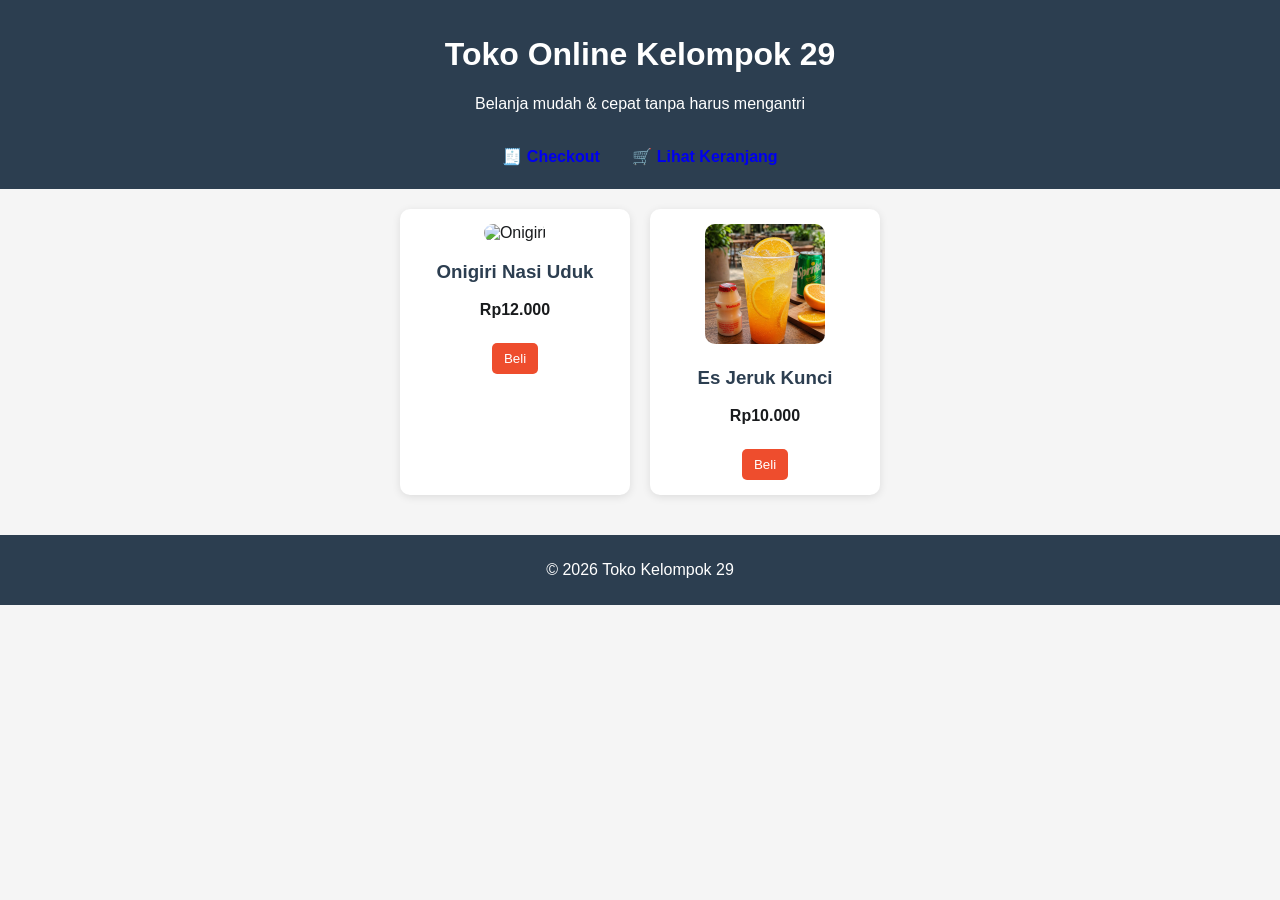
==== index.html @ b149996c "Add files via upload" ====
<!DOCTYPE html>
<html lang="id">
<head>
    <meta charset="UTF-8">
    <title>Toko Online Lunar</title>
    <link rel="stylesheet" href="style.css">
</head>
<body>

<header>
    <h1>Toko Online Kelompok 29</h1>
    <p>Belanja mudah & cepat tanpa harus mengantri</p>
    <a href="checkout.html" class="btn">🧾 Checkout</a>
    <a href="cart.html" class="btn">🛒 Lihat Keranjang</a>
</header>

<div class="container">
    <div class="product">
        <img src="onigiri.jpg" alt="Onigiri">
        <h3>Onigiri Nasi Uduk</h3>
        <p class="price">Rp12.000</p>
        <button onclick="addToCart('Onigiri Nasi Uduk', 12000)">Beli</button>
    </div>

    <div class="product">
        <img src="es jeruk kunci.jpg" alt="Es Jeruk Kunci">
        <h3>Es Jeruk Kunci</h3>
        <p class="price">Rp10.000</p>
        <button onclick="addToCart('Es Jeruk Kunci', 10000)">Beli</button>
    </div>
</div>

<footer>
    <p>&copy; 2026 Toko Kelompok 29</p>
</footer>

<script src="script.js"></script>
</body>
</html>
---- style.css ----
:root {
    --primary: #ee4d2d;
    --primary-dark: #d94428;
    --secondary: #2c3e50;
    --bg: #f5f5f5;
    --white: #ffffff;
    --text: #191b1d;
    --success: #191b1d;
}

body {
    font-family: Arial, sans-serif;
    margin: 0;
    background: var(--bg);
    color: var(--text);
}

header {
    background: var(--secondary);
    color: var(--white);
    text-align: center;
    padding: 15px;
}

footer {
    text-align: center;
    padding: 10px;
    background: var(--secondary);
    color: var(--white);
    margin-top: 20px;
}

.container {
    display: flex;
    justify-content: center;
    gap: 20px;
    padding: 20px;
    flex-wrap: wrap;
}

.product {
    background: var(--white);
    padding: 15px;
    border-radius: 10px;
    text-align: center;
    width: 200px;
    box-shadow: 0 2px 8px rgba(0,0,0,0.1);
    transition: 0.3s;
}

.product:hover {
    transform: translateY(-5px);
}

.product h3 {
    color: var(--secondary);
}

.product img {
    width: 120px;
    height: 120px;
    object-fit: cover;
    border-radius: 10px;
}

.price {
    color: var(--success);
    font-weight: bold;
}

button {
    background: var(--primary);
    color: var(--white);
    border: none;
    padding: 8px 12px;
    margin-top: 8px;
    border-radius: 5px;
    cursor: pointer;
    transition: 0.3s;
}

button:hover {
    background: var(--primary-dark);
}

.btn {
    display: inline-block;
    margin-top: 10px;
    text-decoration: none;
    padding: 8px 14px;
    border-radius: 6px;
    font-weight: bold;
    transition: 0.3s;
}

.cart.html {
    background: var(--primary);
    color: var(--white);
}

.cart.html:hover {
    background: var(--primary-dark);
}

.checkout.html {
    background: transparent;
    border: 2px solid var(--primary);
    color: var(--primary) !important;
    margin-left: 8px;
}

.checkout.html:hover {
    background: var(--primary);
    color: var(--white);
}

.topbar {
    background: var(--white);
    padding: 15px 20px;
    display: flex;
    justify-content: space-between;
    box-shadow: 0 2px 6px rgba(0,0,0,0.08);
    align-items: center;
}

.topbar h2 {
    background: var(--primary);
    color: #fff;
    padding: 8px 15px;
    border-radius: 8px;
}

.checkout-layout {
    display: flex;
    gap: 20px;
    padding: 25px;
    max-width: 1000px;
    margin: auto;
}

.box {
    flex: 1;
    background: var(--white);
    padding: 18px;
    border-radius: 10px;
}

.item {
    display: flex;
    justify-content: space-between;
    border-bottom: 1px solid #eee;
    padding: 10px 0;
}

#total {
    color: var(--primary);
    font-weight: bold;
}

.checkout-layout input,
.checkout-layout textarea {
    width: 100%;
    margin-top: 10px;
    padding: 10px;
    border-radius: 6px;
    border: 1px solid #ddd;
}

@media (max-width: 768px) {
    .checkout-layout {
        flex-direction: column;
    }
}
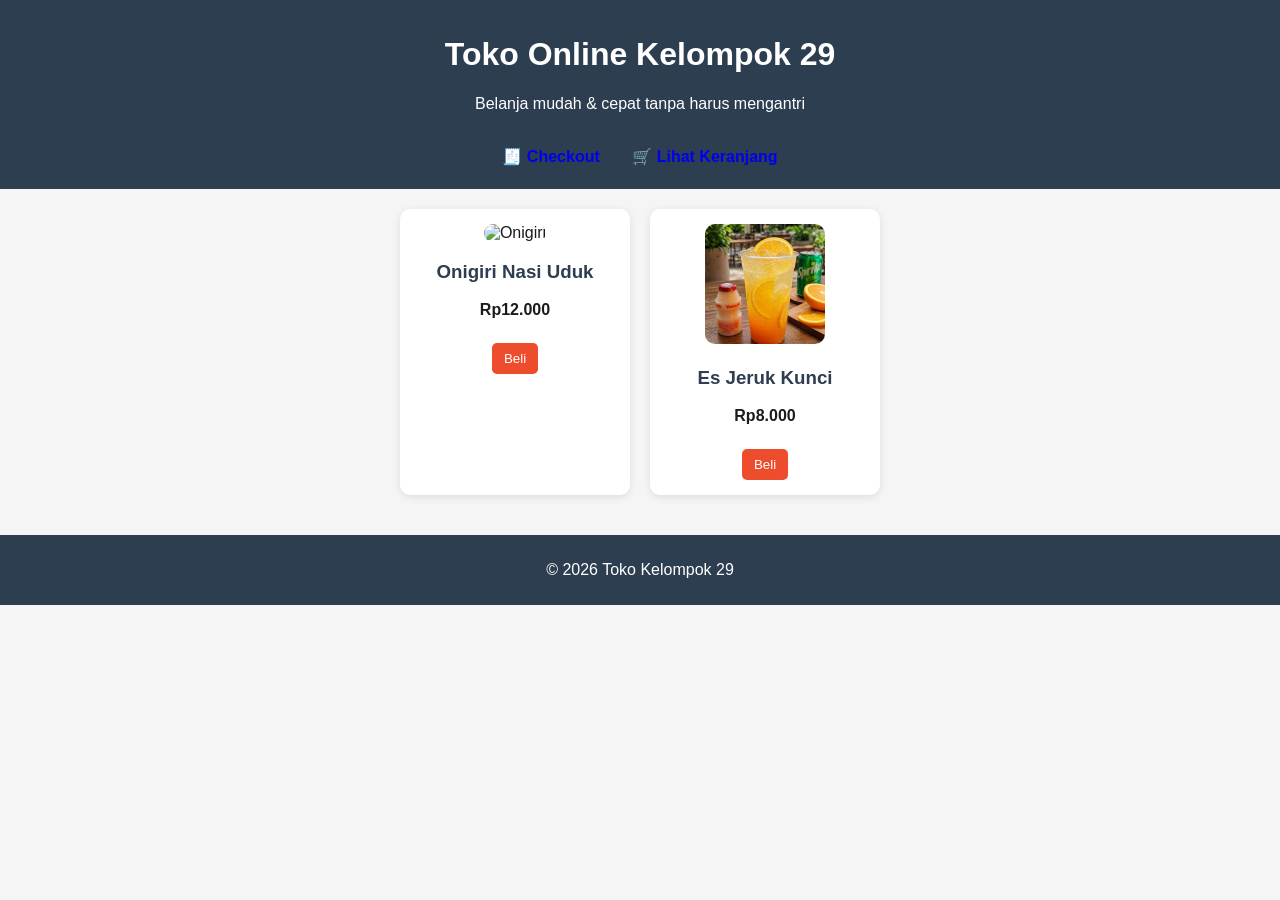
==== commit 4d4be4bd: "Add files via upload" ====
--- a/index.html
+++ b/index.html
@@ -25,8 +25,8 @@
     <div class="product">
         <img src="es jeruk kunci.jpg" alt="Es Jeruk Kunci">
         <h3>Es Jeruk Kunci</h3>
-        <p class="price">Rp10.000</p>
-        <button onclick="addToCart('Es Jeruk Kunci', 10000)">Beli</button>
+        <p class="price">Rp8.000</p>
+        <button onclick="addToCart('Es Jeruk Kunci', 8000)">Beli</button>
     </div>
 </div>
 
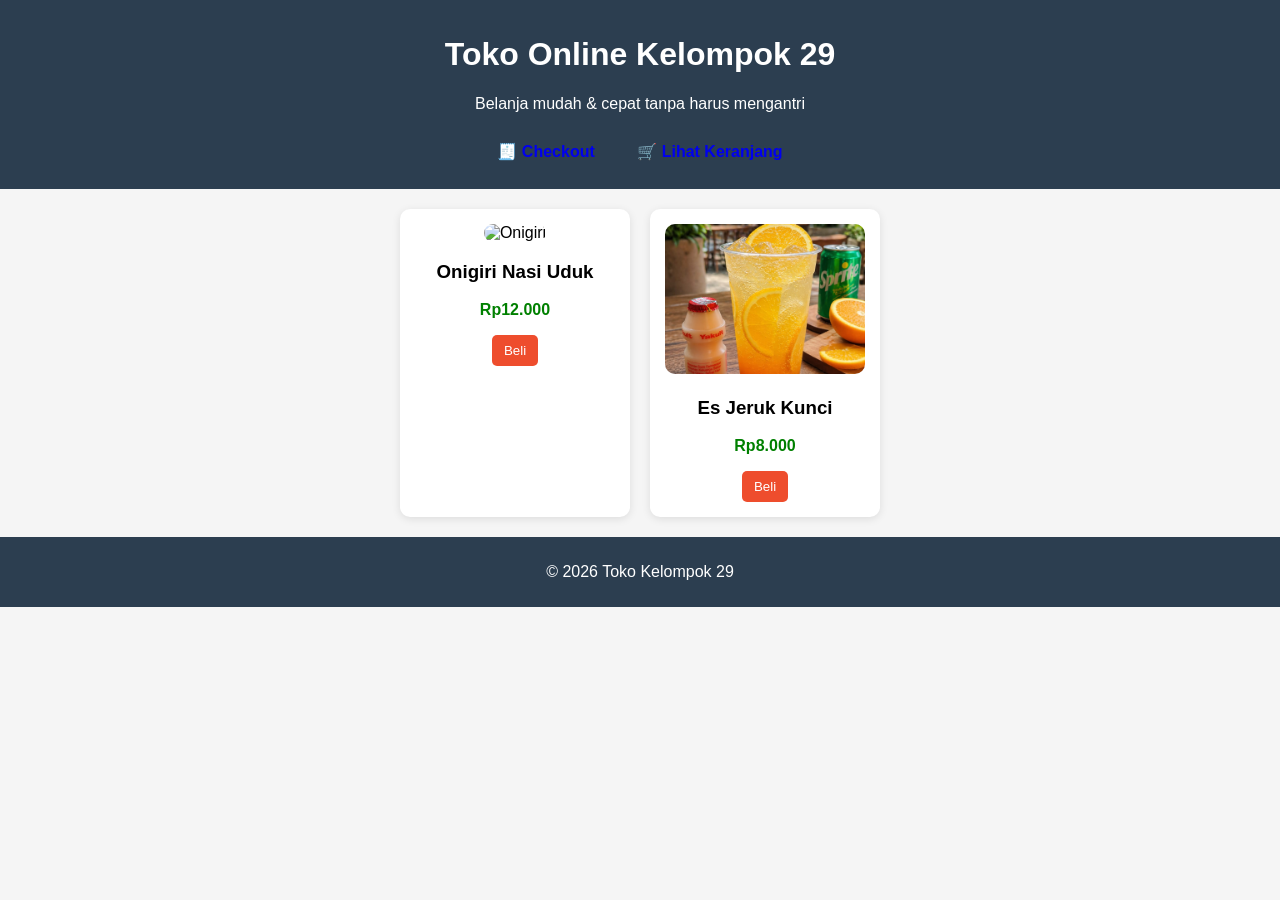
==== commit bd61fb19: "Add files via upload" ====
--- a/index.html
+++ b/index.html
@@ -2,7 +2,8 @@
 <html lang="id">
 <head>
     <meta charset="UTF-8">
-    <title>Toko Online Lunar</title>
+    <meta name="viewport" content="width=device-width, initial-scale=1.0">
+    <title>Toko Online Kelompok 29</title>
     <link rel="stylesheet" href="style.css">
 </head>
 <body>
--- a/style.css
+++ b/style.css
@@ -5,14 +5,12 @@
     --bg: #f5f5f5;
     --white: #ffffff;
     --text: #191b1d;
-    --success: #191b1d;
 }
 
 body {
     font-family: Arial, sans-serif;
     margin: 0;
     background: var(--bg);
-    color: var(--text);
 }
 
 header {
@@ -22,12 +20,27 @@
     padding: 15px;
 }
 
-footer {
-    text-align: center;
-    padding: 10px;
-    background: var(--secondary);
-    color: var(--white);
-    margin-top: 20px;
+.nav-btn {
+    margin-top: 10px;
+}
+
+.btn {
+    display: inline-block;
+    margin: 5px;
+    padding: 8px 14px;
+    border-radius: 6px;
+    text-decoration: none;
+    font-weight: bold;
+}
+
+.cart {
+    background: var(--primary);
+    color: white;
+}
+
+.checkout {
+    border: 2px solid var(--primary);
+    color: var(--primary);
 }
 
 .container {
@@ -39,135 +52,65 @@
 }
 
 .product {
-    background: var(--white);
+    background: white;
     padding: 15px;
     border-radius: 10px;
     text-align: center;
     width: 200px;
     box-shadow: 0 2px 8px rgba(0,0,0,0.1);
-    transition: 0.3s;
-}
-
-.product:hover {
-    transform: translateY(-5px);
-}
-
-.product h3 {
-    color: var(--secondary);
 }
 
 .product img {
-    width: 120px;
-    height: 120px;
+    width: 100%;
+    height: 150px;
     object-fit: cover;
     border-radius: 10px;
 }
 
 .price {
-    color: var(--success);
+    color: green;
     font-weight: bold;
 }
 
 button {
     background: var(--primary);
-    color: var(--white);
+    color: white;
     border: none;
     padding: 8px 12px;
-    margin-top: 8px;
     border-radius: 5px;
     cursor: pointer;
-    transition: 0.3s;
 }
 
-button:hover {
-    background: var(--primary-dark);
+footer {
+    text-align: center;
+    padding: 10px;
+    background: var(--secondary);
+    color: white;
 }
 
-.btn {
-    display: inline-block;
-    margin-top: 10px;
-    text-decoration: none;
-    padding: 8px 14px;
-    border-radius: 6px;
-    font-weight: bold;
-    transition: 0.3s;
-}
+@media (max-width: 600px) {
 
-.cart.html {
-    background: var(--primary);
-    color: var(--white);
-}
+    .container {
+        flex-direction: column;
+        align-items: center;
+    }
 
-.cart.html:hover {
-    background: var(--primary-dark);
-}
+    .product {
+        width: 90%;
+    }
 
-.checkout.html {
-    background: transparent;
-    border: 2px solid var(--primary);
-    color: var(--primary) !important;
-    margin-left: 8px;
-}
+    header h1 {
+        font-size: 18px;
+    }
 
-.checkout.html:hover {
-    background: var(--primary);
-    color: var(--white);
-}
+    header p {
+        font-size: 12px;
+    }
 
-.topbar {
-    background: var(--white);
-    padding: 15px 20px;
-    display: flex;
-    justify-content: space-between;
-    box-shadow: 0 2px 6px rgba(0,0,0,0.08);
-    align-items: center;
-}
-
-.topbar h2 {
-    background: var(--primary);
-    color: #fff;
-    padding: 8px 15px;
-    border-radius: 8px;
-}
-
-.checkout-layout {
-    display: flex;
-    gap: 20px;
-    padding: 25px;
-    max-width: 1000px;
-    margin: auto;
-}
-
-.box {
-    flex: 1;
-    background: var(--white);
-    padding: 18px;
-    border-radius: 10px;
-}
-
-.item {
-    display: flex;
-    justify-content: space-between;
-    border-bottom: 1px solid #eee;
-    padding: 10px 0;
-}
-
-#total {
-    color: var(--primary);
-    font-weight: bold;
-}
-
-.checkout-layout input,
-.checkout-layout textarea {
-    width: 100%;
-    margin-top: 10px;
-    padding: 10px;
-    border-radius: 6px;
-    border: 1px solid #ddd;
-}
-
-@media (max-width: 768px) {
-    .checkout-layout {
-        flex-direction: column;
+    .btn {
+        display: block;
+        width: 80%;
+        margin: 10px auto;
+        text-align: center;
     }
 }
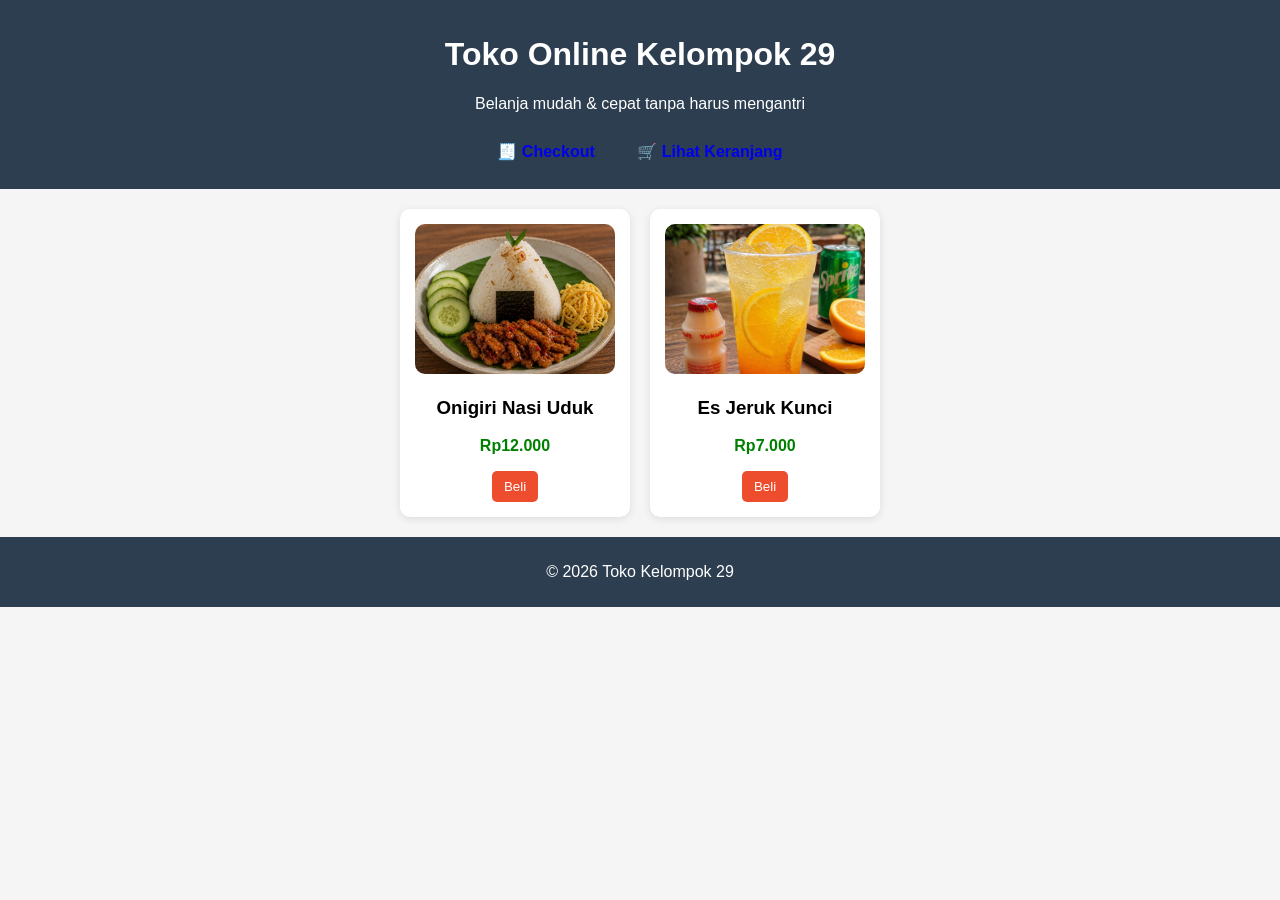
==== commit 8dc27628: "Add files via upload" ====
--- a/index.html
+++ b/index.html
@@ -26,8 +26,8 @@
     <div class="product">
         <img src="es jeruk kunci.jpg" alt="Es Jeruk Kunci">
         <h3>Es Jeruk Kunci</h3>
-        <p class="price">Rp8.000</p>
-        <button onclick="addToCart('Es Jeruk Kunci', 8000)">Beli</button>
+        <p class="price">Rp7.000</p>
+        <button onclick="addToCart('Es Jeruk Kunci', 7000)">Beli</button>
     </div>
 </div>
 
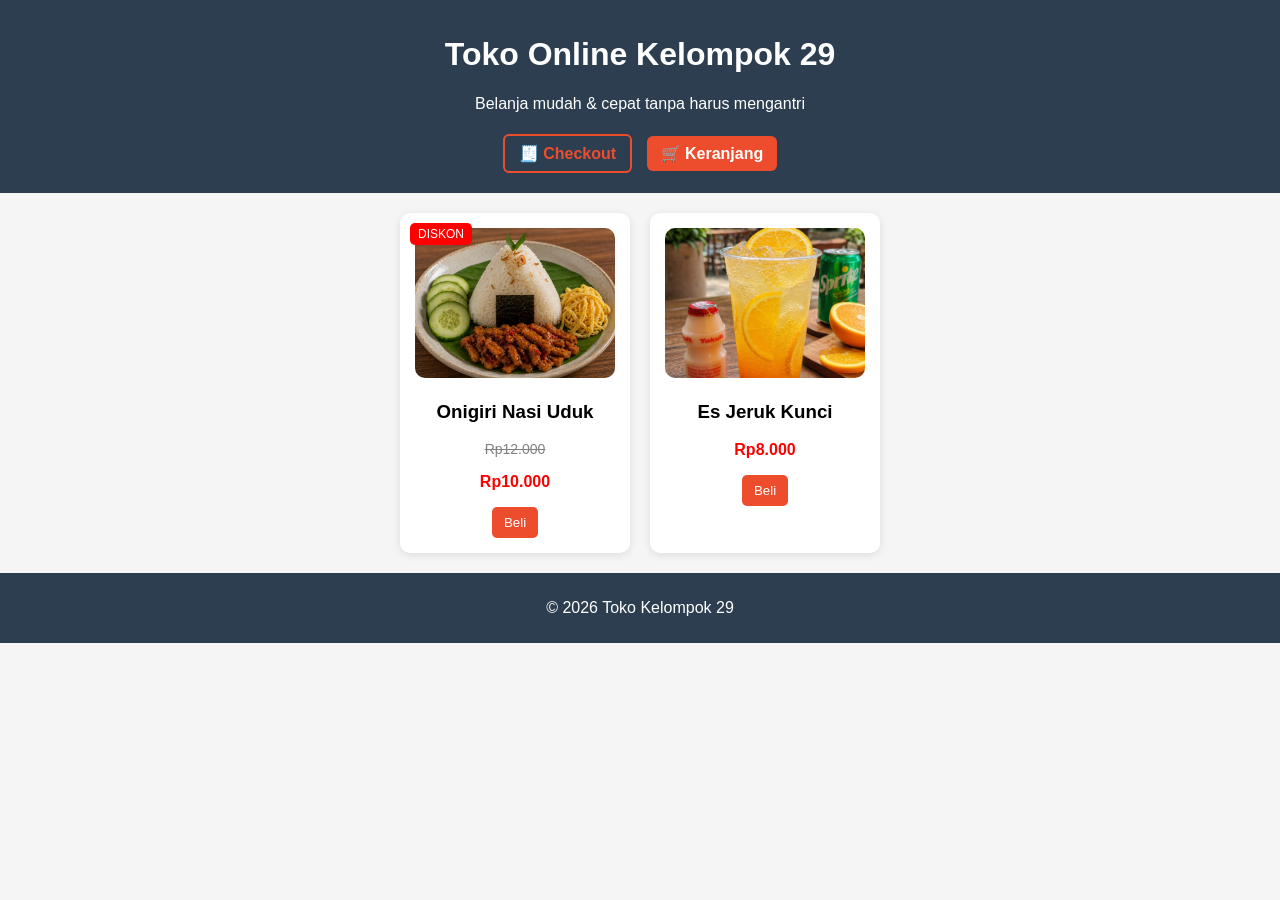
==== commit 6ca2414c: "Add files via upload" ====
--- a/index.html
+++ b/index.html
@@ -11,24 +11,33 @@
 <header>
     <h1>Toko Online Kelompok 29</h1>
     <p>Belanja mudah & cepat tanpa harus mengantri</p>
-    <a href="checkout.html" class="btn">🧾 Checkout</a>
-    <a href="cart.html" class="btn">🛒 Lihat Keranjang</a>
+
+    <div class="nav-btn">
+        <a href="checkout.html" class="btn checkout">🧾 Checkout</a>
+        <a href="cart.html" class="btn cart">🛒 Keranjang</a>
+    </div>
 </header>
 
 <div class="container">
     <div class="product">
+        <span class="badge">DISKON</span>
         <img src="onigiri.jpg" alt="Onigiri">
         <h3>Onigiri Nasi Uduk</h3>
-        <p class="price">Rp12.000</p>
-        <button onclick="addToCart('Onigiri Nasi Uduk', 12000)">Beli</button>
+
+        <p class="old-price">Rp12.000</p>
+        <p class="price">Rp10.000</p>
+
+        <button onclick="addToCart('Onigiri Nasi Uduk', 10000)">Beli</button>
     </div>
 
     <div class="product">
-        <img src="es jeruk kunci.jpg" alt="Es Jeruk Kunci">
+        <img src="es jeruk kunci.jpg" alt="Es Jeruk">
         <h3>Es Jeruk Kunci</h3>
-        <p class="price">Rp7.000</p>
-        <button onclick="addToCart('Es Jeruk Kunci', 7000)">Beli</button>
+        <p class="price">Rp8.000</p>
+
+        <button onclick="addToCart('Es Jeruk Kunci', 8000)">Beli</button>
     </div>
+
 </div>
 
 <footer>
--- a/style.css
+++ b/style.css
@@ -4,7 +4,6 @@
     --secondary: #2c3e50;
     --bg: #f5f5f5;
     --white: #ffffff;
-    --text: #191b1d;
 }
 
 body {
@@ -15,7 +14,7 @@
 
 header {
     background: var(--secondary);
-    color: var(--white);
+    color: white;
     text-align: center;
     padding: 15px;
 }
@@ -52,6 +51,7 @@
 }
 
 .product {
+    position: relative;
     background: white;
     padding: 15px;
     border-radius: 10px;
@@ -67,9 +67,27 @@
     border-radius: 10px;
 }
 
+.old-price {
+    text-decoration: line-through;
+    color: gray;
+    font-size: 14px;
+}
+
 .price {
-    color: green;
+    color: red;
     font-weight: bold;
+    font-size: 16px;
+}
+
+.badge {
+    position: absolute;
+    top: 10px;
+    left: 10px;
+    background: red;
+    color: white;
+    font-size: 12px;
+    padding: 4px 8px;
+    border-radius: 5px;
 }
 
 button {
@@ -89,7 +107,6 @@
 }
 
 @media (max-width: 600px) {
-
     .container {
         flex-direction: column;
         align-items: center;
@@ -99,18 +116,9 @@
         width: 90%;
     }
 
-    header h1 {
-        font-size: 18px;
-    }
-
-    header p {
-        font-size: 12px;
-    }
-
     .btn {
         display: block;
         width: 80%;
         margin: 10px auto;
-        text-align: center;
     }
 }
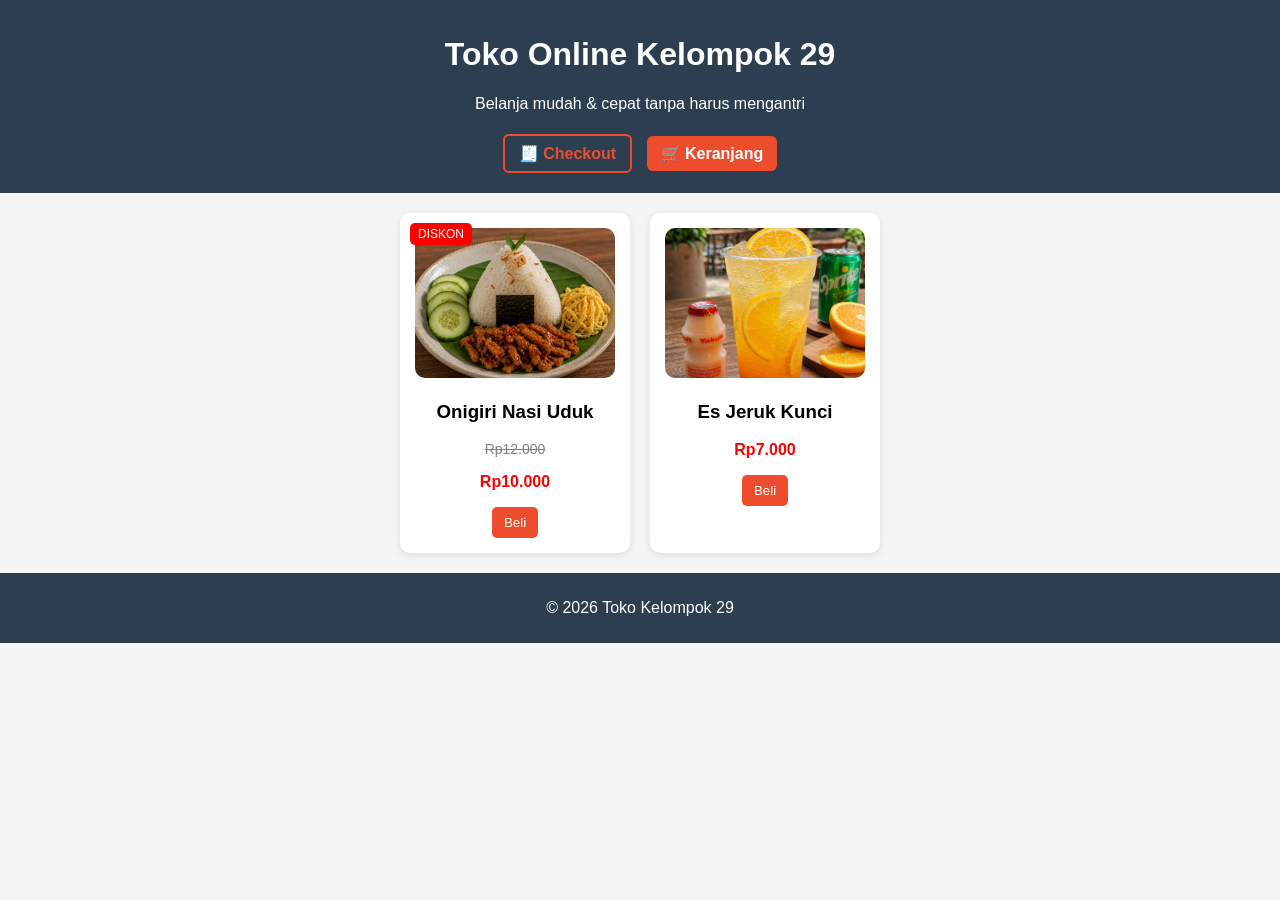
==== commit 1c954415: "Add files via upload" ====
--- a/index.html
+++ b/index.html
@@ -33,9 +33,9 @@
     <div class="product">
         <img src="es jeruk kunci.jpg" alt="Es Jeruk">
         <h3>Es Jeruk Kunci</h3>
-        <p class="price">Rp8.000</p>
+        <p class="price">Rp7.000</p>
 
-        <button onclick="addToCart('Es Jeruk Kunci', 8000)">Beli</button>
+        <button onclick="addToCart('Es Jeruk Kunci', 7000)">Beli</button>
     </div>
 
 </div>
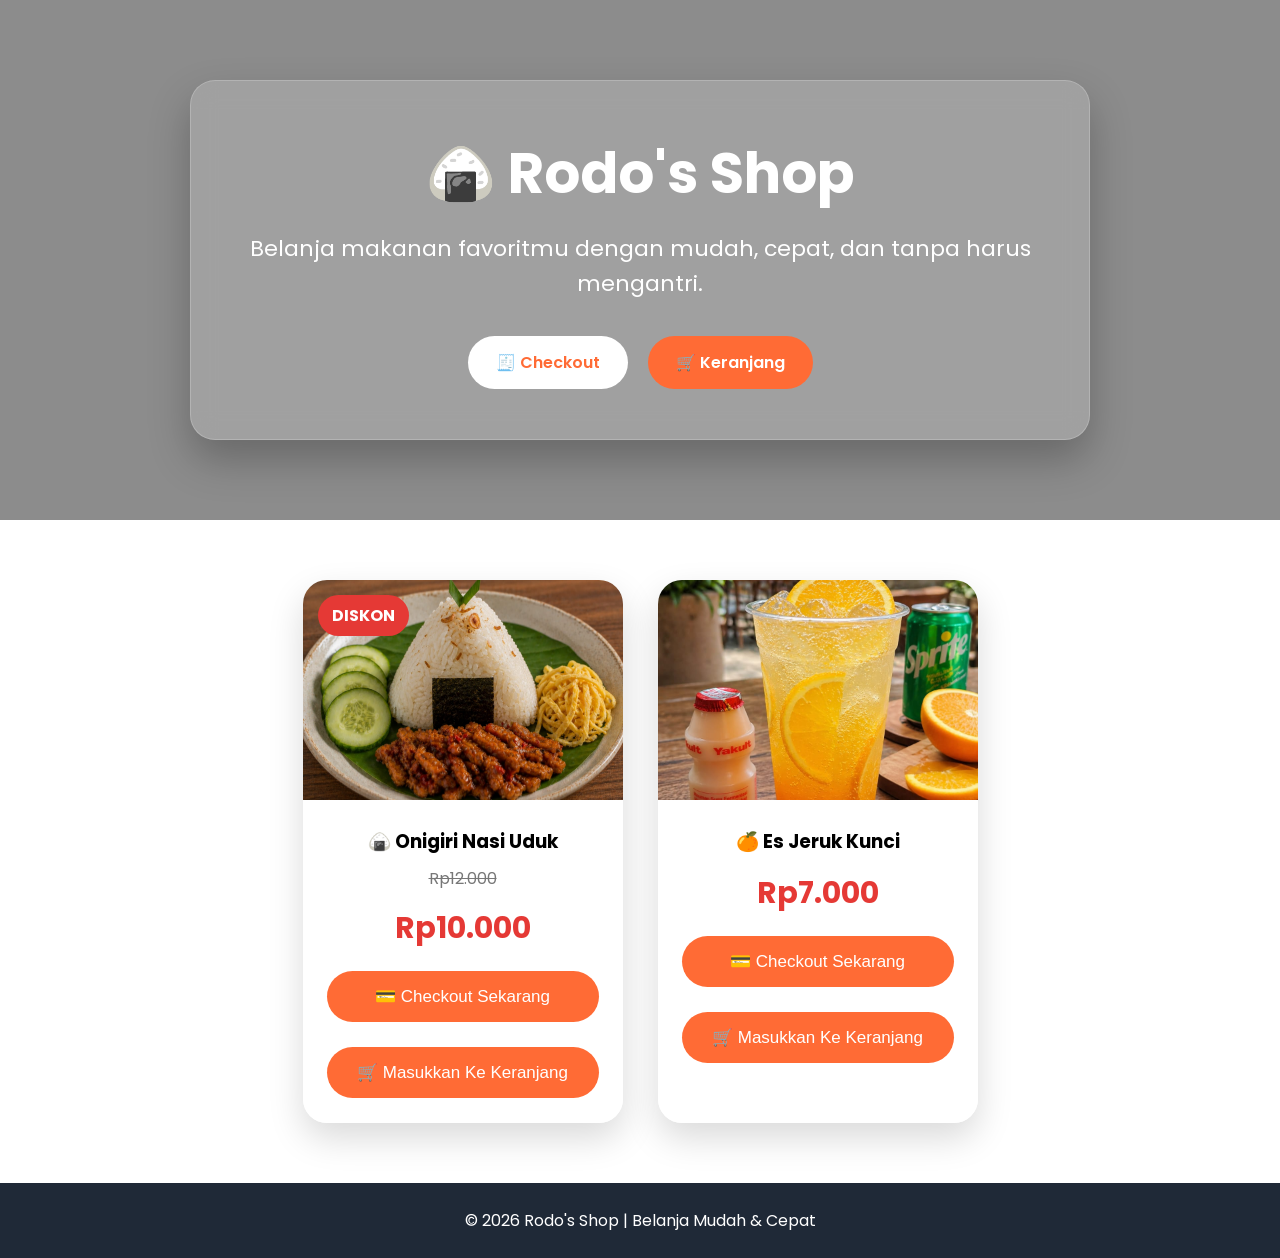
==== commit 6afc0ac7: "Add files via upload" ====
--- a/index.html
+++ b/index.html
@@ -1,49 +1,108 @@
 <!DOCTYPE html>
 <html lang="id">
+
 <head>
     <meta charset="UTF-8">
     <meta name="viewport" content="width=device-width, initial-scale=1.0">
-    <title>Toko Online Kelompok 29</title>
+    <title>Rodo's Shop</title>
+
+    <link href="https://fonts.googleapis.com/css2?family=Poppins:wght@300;400;500;600;700&display=swap" rel="stylesheet">
+
     <link rel="stylesheet" href="style.css">
 </head>
+
 <body>
 
-<header>
-    <h1>Toko Online Kelompok 29</h1>
-    <p>Belanja mudah & cepat tanpa harus mengantri</p>
+    <header>
 
-    <div class="nav-btn">
-        <a href="checkout.html" class="btn checkout">🧾 Checkout</a>
-        <a href="cart.html" class="btn cart">🛒 Keranjang</a>
-    </div>
-</header>
+        <div class="hero-box">
 
-<div class="container">
-    <div class="product">
-        <span class="badge">DISKON</span>
-        <img src="onigiri.jpg" alt="Onigiri">
-        <h3>Onigiri Nasi Uduk</h3>
+            <h1>🍙 Rodo's Shop</h1>
 
-        <p class="old-price">Rp12.000</p>
-        <p class="price">Rp10.000</p>
+            <p>
+                Belanja makanan favoritmu dengan mudah,
+                cepat, dan tanpa harus mengantri.
+            </p>
 
-        <button onclick="addToCart('Onigiri Nasi Uduk', 10000)">Beli</button>
+            <div class="nav-btn">
+
+                <a href="checkout.html" class="btn checkout">
+                    🧾 Checkout
+                </a>
+
+                <a href="cart.html" class="btn cart" id="cartButton">
+                    🛒 Keranjang
+                </a>
+
+            </div>
+
+        </div>
+
+    </header>
+
+    <section class="container">
+        <div class="product">
+            <span class="badge">
+                DISKON
+            </span>
+            <img src="onigiri.jpg" alt="Onigiri">
+            <h3>🍙 Onigiri Nasi Uduk</h3>
+            <p class="old-price">
+                Rp12.000
+            </p>
+
+            <p class="price">
+                Rp10.000
+            </p>
+
+            <button onclick="buyNow('Onigiri Nasi Uduk',10000,'onigiri.jpg')" class="btn-now">
+             💳 Checkout Sekarang
+            </button>
+            
+            <button onclick="addToCart('Onigiri Nasi Uduk',10000,'onigiri.jpg',this)">
+                🛒 Masukkan Ke Keranjang
+            </button>
+
+        </div>
+
+        <div class="product">
+
+            <img src="es jeruk kunci.jpg" alt="Es Jeruk">
+
+            <h3>🍊 Es Jeruk Kunci</h3>
+
+            <p class="price">
+                Rp7.000
+            </p>
+
+            <button onclick="buyNow('Es Jeruk Kunci',7000,'es jeruk kunci.jpg')">
+                💳 Checkout Sekarang
+            </button>
+            
+                <button onclick="addToCart('Es Jeruk Kunci',7000,'es jeruk kunci.jpg',this)">
+                    🛒 Masukkan Ke Keranjang
+                </button>
+
+        </div>
+
+    </section>
+
+    <footer>
+
+        <p>
+            © 2026 Rodo's Shop | Belanja Mudah & Cepat
+        </p>
+
+    </footer>
+
+    <div id="toast" class="toast">
+
+        ✅ Produk berhasil ditambahkan!
+
     </div>
 
-    <div class="product">
-        <img src="es jeruk kunci.jpg" alt="Es Jeruk">
-        <h3>Es Jeruk Kunci</h3>
-        <p class="price">Rp7.000</p>
+    <script src="script.js"></script>
 
-        <button onclick="addToCart('Es Jeruk Kunci', 7000)">Beli</button>
-    </div>
+</body>
 
-</div>
-
-<footer>
-    <p>&copy; 2026 Toko Kelompok 29</p>
-</footer>
-
-<script src="script.js"></script>
-</body>
 </html>
--- a/style.css
+++ b/style.css
@@ -1,124 +1,143 @@
-:root {
-    --primary: #ee4d2d;
-    --primary-dark: #d94428;
-    --secondary: #2c3e50;
-    --bg: #f5f5f5;
-    --white: #ffffff;
+:root{
+    --primary:#ff6b35;
+    --primary-dark:#e5532d;
+    --secondary:#1f2937;
+    --white:#fff;
+    --glass:rgba(255,255,255,.18);
 }
 
-body {
-    font-family: Arial, sans-serif;
-    margin: 0;
-    background: var(--bg);
+*{margin:0;padding:0;box-sizing:border-box}
+body{
+font-family:'Poppins',Arial,sans-serif;
+background:url("images/background.jpg") center/cover fixed no-repeat;
+min-height:100vh;
 }
 
-header {
-    background: var(--secondary);
-    color: white;
-    text-align: center;
-    padding: 15px;
+header{
+background:
+linear-gradient(rgba(0,0,0,.45),rgba(0,0,0,.45)),
+url("images/hero.jpg") center/cover no-repeat;
+padding:80px 20px;
+display:flex;justify-content:center;align-items:center;
 }
 
-.nav-btn {
-    margin-top: 10px;
+.hero-box{
+width:900px;max-width:95%;
+background:var(--glass);
+backdrop-filter:blur(12px);
+border:1px solid rgba(255,255,255,.2);
+border-radius:25px;
+padding:50px;
+text-align:center;
+box-shadow:0 20px 40px rgba(0,0,0,.25);
+animation:fadeUp .8s ease;
 }
 
-.btn {
-    display: inline-block;
-    margin: 5px;
-    padding: 8px 14px;
-    border-radius: 6px;
-    text-decoration: none;
-    font-weight: bold;
+.btn-now{
+    width:85%;
+    margin:10px auto 25px;
+    display:block;
+    padding:15px;
+    border:none;
+    border-radius:50px;
+    background:#1f2937;
+    color:white;
+    font-size:16px;
+    cursor:pointer;
+    transition:.3s;
 }
 
-.cart {
-    background: var(--primary);
-    color: white;
+.btn-now:hover{
+    background:#111827;
+    transform:scale(1.05);
 }
 
-.checkout {
-    border: 2px solid var(--primary);
-    color: var(--primary);
+.hero-box h1{color:#fff;font-size:56px;margin-bottom:15px}
+
+.hero-box p{color:#fff;font-size:22px;line-height:1.6;margin-bottom:35px}
+
+.nav-btn{display:flex;justify-content:center;gap:20px;flex-wrap:wrap}
+
+.btn{text-decoration:none;padding:14px 28px;border-radius:50px;font-weight:600;transition:.3s}
+
+.checkout{background:#fff;color:var(--primary)}
+
+.checkout:hover{background:var(--primary);color:#fff;transform:translateY(-4px)}
+
+.cart{background:var(--primary);color:#fff}
+
+.cart:hover{background:var(--primary-dark);transform:translateY(-4px)}
+
+.container{display:flex;justify-content:center;gap:35px;flex-wrap:wrap;padding:60px 20px}
+
+.product{
+position:relative;width:320px;background:rgba(255,255,255,.95);
+border-radius:24px;overflow:hidden;
+box-shadow:0 15px 35px rgba(0,0,0,.15);
+transition:.35s;
+animation:fadeUp .8s ease;
 }
 
-.container {
-    display: flex;
-    justify-content: center;
-    gap: 20px;
-    padding: 20px;
-    flex-wrap: wrap;
+.product:hover{transform:translateY(-10px);box-shadow:0 25px 45px rgba(0,0,0,.25)}
+
+.product img{width:100%;height:220px;object-fit:cover}
+
+.product h3{text-align:center;margin:20px 0 10px}
+
+.old-price{text-align:center;color:#777;text-decoration:line-through}
+
+.price{text-align:center;color:#e53935;font-size:30px;font-weight:bold;margin:15px 0}
+
+.badge{
+position:absolute;top:15px;left:15px;background:#e53935;color:#fff;
+padding:8px 14px;border-radius:30px;font-weight:bold}
+
+.product button{
+display:block;width:85%;margin:20px auto 25px;
+padding:15px;border:none;border-radius:50px;
+background:var(--primary);color:#fff;font-size:17px;
+cursor:pointer;transition:.3s}
+.product button:hover{background:var(--primary-dark);transform:scale(1.05)}
+.item{display:flex;gap:15px;align-items:center;padding:15px;background:#fff;border-radius:12px;margin:15px 0}
+.cart-img{width:100px;height:100px;object-fit:cover;border-radius:10px}
+.checkout-img{width:80px;height:80px;object-fit:cover;border-radius:10px}
+footer{background:var(--secondary);color:#fff;text-align:center;padding:25px}
+
+.toast{
+position:fixed;top:30px;right:-400px;
+background:#27ae60;color:#fff;
+padding:16px 24px;border-radius:12px;
+box-shadow:0 10px 25px rgba(0,0,0,.25);
+transition:.5s;z-index:9999}
+.toast.show{right:30px}
+@keyframes fadeUp{
+from{opacity:0;transform:translateY(40px)}
+to{opacity:1;transform:translateY(0)}
 }
 
-.product {
-    position: relative;
-    background: white;
-    padding: 15px;
-    border-radius: 10px;
-    text-align: center;
-    width: 200px;
-    box-shadow: 0 2px 8px rgba(0,0,0,0.1);
+@media(max-width:600px){
+
+.hero-box{
+    padding:25px;
 }
 
-.product img {
-    width: 100%;
-    height: 150px;
-    object-fit: cover;
-    border-radius: 10px;
+.hero-box h1{
+    font-size:32px;
 }
 
-.old-price {
-    text-decoration: line-through;
-    color: gray;
-    font-size: 14px;
+.product{
+    width:95%;
 }
 
-.price {
-    color: red;
-    font-weight: bold;
-    font-size: 16px;
+.item{
+    flex-direction:column;
+    text-align:center;
 }
 
-.badge {
-    position: absolute;
-    top: 10px;
-    left: 10px;
-    background: red;
-    color: white;
-    font-size: 12px;
-    padding: 4px 8px;
-    border-radius: 5px;
+.checkout-img,
+.cart-img{
+    width:120px;
+    height:120px;
 }
 
-button {
-    background: var(--primary);
-    color: white;
-    border: none;
-    padding: 8px 12px;
-    border-radius: 5px;
-    cursor: pointer;
-}
-
-footer {
-    text-align: center;
-    padding: 10px;
-    background: var(--secondary);
-    color: white;
-}
-
-@media (max-width: 600px) {
-    .container {
-        flex-direction: column;
-        align-items: center;
-    }
-
-    .product {
-        width: 90%;
-    }
-
-    .btn {
-        display: block;
-        width: 80%;
-        margin: 10px auto;
-    }
 }
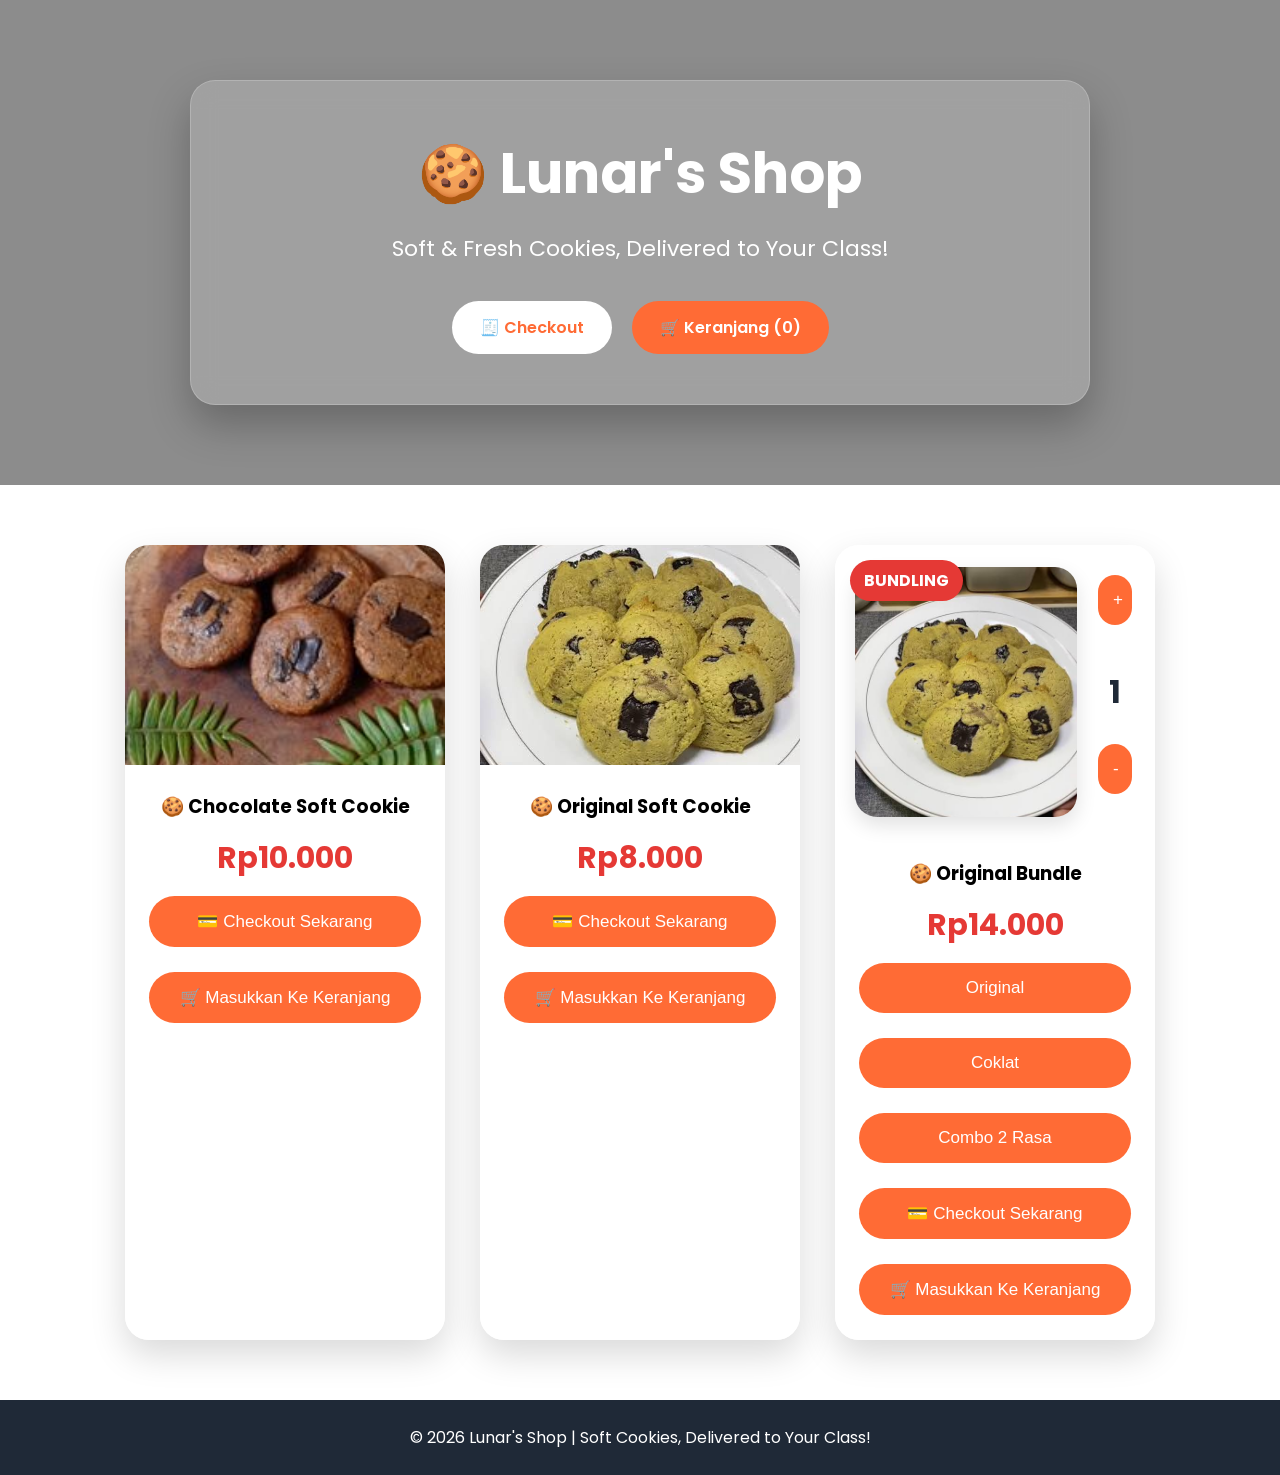
==== commit 737b2664: "Add files via upload" ====
--- a/index.html
+++ b/index.html
@@ -4,104 +4,269 @@
 <head>
     <meta charset="UTF-8">
     <meta name="viewport" content="width=device-width, initial-scale=1.0">
-    <title>Rodo's Shop</title>
-
-    <link href="https://fonts.googleapis.com/css2?family=Poppins:wght@300;400;500;600;700&display=swap" rel="stylesheet">
+
+    <title>Lunar's Shop</title>
+
+    <link
+        href="https://fonts.googleapis.com/css2?family=Poppins:wght@300;400;500;600;700&display=swap"
+        rel="stylesheet">
 
     <link rel="stylesheet" href="style.css">
 </head>
 
 <body>
 
-    <header>
-
-        <div class="hero-box">
-
-            <h1>🍙 Rodo's Shop</h1>
-
-            <p>
-                Belanja makanan favoritmu dengan mudah,
-                cepat, dan tanpa harus mengantri.
-            </p>
-
-            <div class="nav-btn">
-
-                <a href="checkout.html" class="btn checkout">
-                    🧾 Checkout
-                </a>
-
-                <a href="cart.html" class="btn cart" id="cartButton">
-                    🛒 Keranjang
-                </a>
+<header>
+
+    <div class="hero-box">
+
+        <h1>🍪 Lunar's Shop</h1>
+
+        <p>
+            Soft & Fresh Cookies, Delivered to Your Class!
+        </p>
+
+        <div class="nav-btn">
+
+            <a
+                href="checkout.html"
+                class="btn checkout">
+                🧾 Checkout
+            </a>
+
+            <a
+                href="cart.html"
+                class="btn cart"
+                id="cartButton">
+                🛒 Keranjang
+            </a>
+
+        </div>
+
+    </div>
+
+</header>
+
+
+<section class="container">
+
+
+    <!-- CHOCOLATE -->
+
+    <div class="product">
+
+        <img
+            src="coklat.jpg"
+            alt="Chocolate Soft Cookie">
+
+        <h3>
+            🍪 Chocolate Soft Cookie
+        </h3>
+
+        <p class="price">
+            Rp10.000
+        </p>
+
+        <button
+            class="btn-now"
+            onclick="buyNow(
+                'Chocolate Soft Cookie',
+                10000,
+                'coklat.jpg'
+            )">
+
+            💳 Checkout Sekarang
+
+        </button>
+
+        <button
+            onclick="addToCart(
+                'Chocolate Soft Cookie',
+                10000,
+                'coklat.jpg',
+                this
+            )">
+
+            🛒 Masukkan Ke Keranjang
+
+        </button>
+
+    </div>
+
+
+    <!-- ORIGINAL -->
+
+    <div class="product">
+
+        <img
+            src="original.jpg"
+            alt="Original Soft Cookie">
+
+        <h3>
+            🍪 Original Soft Cookie
+        </h3>
+
+        <p class="price">
+            Rp8.000
+        </p>
+
+        <button
+            class="btn-now"
+            onclick="buyNow(
+                'Original Soft Cookie',
+                8000,
+                'original.jpg'
+            )">
+
+            💳 Checkout Sekarang
+
+        </button>
+
+        <button
+            onclick="addToCart(
+                'Original Soft Cookie',
+                8000,
+                'original.jpg',
+                this
+            )">
+
+            🛒 Masukkan Ke Keranjang
+
+        </button>
+
+    </div>
+
+
+    <!-- BUNDLING -->
+
+    <div class="product">
+
+        <span class="badge">
+            BUNDLING
+        </span>
+
+
+        <div class="bundle-image-wrap">
+
+            <img
+                id="bundleImage"
+                src="bundling-original.jpg"
+                alt="Original Bundle">
+
+
+            <div class="qty-side">
+
+                <button
+                    type="button"
+                    onclick="changeQty(1)">
+                    +
+                </button>
+
+                <span id="bundleQty">
+                    1
+                </span>
+
+                <button
+                    type="button"
+                    onclick="changeQty(-1)">
+                    -
+                </button>
 
             </div>
 
         </div>
 
-    </header>
-
-    <section class="container">
-        <div class="product">
-            <span class="badge">
-                DISKON
-            </span>
-            <img src="onigiri.jpg" alt="Onigiri">
-            <h3>🍙 Onigiri Nasi Uduk</h3>
-            <p class="old-price">
-                Rp12.000
-            </p>
-
-            <p class="price">
-                Rp10.000
-            </p>
-
-            <button onclick="buyNow('Onigiri Nasi Uduk',10000,'onigiri.jpg')" class="btn-now">
-             💳 Checkout Sekarang
+
+        <h3 id="bundleTitle">
+            🍪 Original Bundle
+        </h3>
+
+
+        <p
+            class="price"
+            id="bundlePrice">
+
+            Rp14.000
+
+        </p>
+
+
+        <div class="bundle-tabs">
+
+            <button
+                type="button"
+                class="tab-btn active"
+                onclick="changeBundle('original')">
+
+                Original
+
             </button>
-            
-            <button onclick="addToCart('Onigiri Nasi Uduk',10000,'onigiri.jpg',this)">
-                🛒 Masukkan Ke Keranjang
+
+            <button
+                type="button"
+                class="tab-btn"
+                onclick="changeBundle('coklat')">
+
+                Coklat
+
             </button>
 
+            <button
+                type="button"
+                class="tab-btn"
+                onclick="changeBundle('combo')">
+
+                Combo 2 Rasa
+
+            </button>
+
         </div>
 
-        <div class="product">
-
-            <img src="es jeruk kunci.jpg" alt="Es Jeruk">
-
-            <h3>🍊 Es Jeruk Kunci</h3>
-
-            <p class="price">
-                Rp7.000
-            </p>
-
-            <button onclick="buyNow('Es Jeruk Kunci',7000,'es jeruk kunci.jpg')">
-                💳 Checkout Sekarang
-            </button>
-            
-                <button onclick="addToCart('Es Jeruk Kunci',7000,'es jeruk kunci.jpg',this)">
-                    🛒 Masukkan Ke Keranjang
-                </button>
-
-        </div>
-
-    </section>
-
-    <footer>
-
-        <p>
-            © 2026 Rodo's Shop | Belanja Mudah & Cepat
-        </p>
-
-    </footer>
-
-    <div id="toast" class="toast">
-
-        ✅ Produk berhasil ditambahkan!
-
-    </div>
-
-    <script src="script.js"></script>
+
+        <button
+            id="bundleBuy"
+            class="btn-now"
+            onclick="buyBundleNow()">
+
+            💳 Checkout Sekarang
+
+        </button>
+
+
+        <button
+            id="bundleCart"
+            onclick="addBundleToCart(this)">
+
+            🛒 Masukkan Ke Keranjang
+
+        </button>
+
+    </div>
+
+</section>
+
+
+<footer>
+
+    <p>
+        © 2026 Lunar's Shop |
+        Soft Cookies, Delivered to Your Class!
+    </p>
+
+</footer>
+
+
+<div
+    id="toast"
+    class="toast">
+
+    ✅ Produk berhasil ditambahkan!
+
+</div>
+
+
+<!-- CACHE BUSTER -->
+<script src="script.js?v=999"></script>
 
 </body>
 
--- a/style.css
+++ b/style.css
@@ -1,143 +1,660 @@
 :root{
+
     --primary:#ff6b35;
+
     --primary-dark:#e5532d;
+
     --secondary:#1f2937;
+
     --white:#fff;
+
     --glass:rgba(255,255,255,.18);
-}
-
-*{margin:0;padding:0;box-sizing:border-box}
+
+}
+
+*{
+
+    margin:0;
+
+    padding:0;
+
+    box-sizing:border-box;
+
+}
+
 body{
-font-family:'Poppins',Arial,sans-serif;
-background:url("images/background.jpg") center/cover fixed no-repeat;
-min-height:100vh;
+
+    font-family:'Poppins',Arial,sans-serif;
+
+    background:url("images/background.jpg") center/cover fixed no-repeat;
+
+    min-height:100vh;
+
 }
 
 header{
-background:
-linear-gradient(rgba(0,0,0,.45),rgba(0,0,0,.45)),
-url("images/hero.jpg") center/cover no-repeat;
-padding:80px 20px;
-display:flex;justify-content:center;align-items:center;
+
+    background:
+
+    linear-gradient(rgba(0,0,0,.45),rgba(0,0,0,.45)),
+
+    url("images/hero.jpg") center/cover no-repeat;
+
+    padding:80px 20px;
+
+    display:flex;
+
+    justify-content:center;
+
+    align-items:center;
+
 }
 
 .hero-box{
-width:900px;max-width:95%;
-background:var(--glass);
-backdrop-filter:blur(12px);
-border:1px solid rgba(255,255,255,.2);
-border-radius:25px;
-padding:50px;
-text-align:center;
-box-shadow:0 20px 40px rgba(0,0,0,.25);
-animation:fadeUp .8s ease;
+
+    width:900px;
+
+    max-width:95%;
+
+    background:var(--glass);
+
+    backdrop-filter:blur(12px);
+
+    border:1px solid rgba(255,255,255,.2);
+
+    border-radius:25px;
+
+    padding:50px;
+
+    text-align:center;
+
+    box-shadow:0 20px 40px rgba(0,0,0,.25);
+
+    animation:fadeUp .8s ease;
+
+}
+
+.hero-box h1{
+
+    color:#fff;
+
+    font-size:56px;
+
+    margin-bottom:15px;
+
+}
+
+.hero-box p{
+
+    color:#fff;
+
+    font-size:22px;
+
+    line-height:1.6;
+
+    margin-bottom:35px;
+
+}
+
+.nav-btn{
+
+    display:flex;
+
+    justify-content:center;
+
+    gap:20px;
+
+    flex-wrap:wrap;
+
+}
+
+.btn{
+
+    text-decoration:none;
+
+    padding:14px 28px;
+
+    border-radius:50px;
+
+    font-weight:600;
+
+    transition:.3s;
+
+}
+
+.checkout{
+
+    background:#fff;
+
+    color:var(--primary);
+
+}
+
+.checkout:hover{
+
+    background:var(--primary);
+
+    color:#fff;
+
+    transform:translateY(-4px);
+
+}
+
+.cart{
+
+    background:var(--primary);
+
+    color:#fff;
+
+}
+
+.cart:hover{
+
+    background:var(--primary-dark);
+
+    transform:translateY(-4px);
+
+}
+
+.container{
+
+    display:flex;
+
+    justify-content:center;
+
+    gap:35px;
+
+    flex-wrap:wrap;
+
+    padding:60px 20px;
+
+}
+
+.product{
+
+    position:relative;
+
+    width:320px;
+
+    background:rgba(255,255,255,.95);
+
+    border-radius:24px;
+
+    overflow:hidden;
+
+    box-shadow:0 15px 35px rgba(0,0,0,.15);
+
+    transition:.35s;
+
+    animation:fadeUp .8s ease;
+
+}
+
+.product:hover{
+
+    transform:translateY(-10px);
+
+    box-shadow:0 25px 45px rgba(0,0,0,.25);
+
+}
+
+.product img{
+
+    width:100%;
+
+    height:220px;
+
+    object-fit:cover;
+
+}
+
+.product h3{
+
+    text-align:center;
+
+    margin:20px 0 10px;
+
+}
+
+.price{
+
+    text-align:center;
+
+    color:#e53935;
+
+    font-size:30px;
+
+    font-weight:bold;
+
+    margin:15px 0;
+
+}
+
+.badge{
+
+    position:absolute;
+
+    top:15px;
+
+    left:15px;
+
+    background:#e53935;
+
+    color:#fff;
+
+    padding:8px 14px;
+
+    border-radius:30px;
+
+    font-weight:bold;
+
+    z-index:10;
+
+}
+
+.bundle-image-wrap{
+
+    display:flex;
+
+    align-items:center;
+
+    justify-content:center;
+
+    gap:18px;
+
+    padding:20px;
+
+}
+
+.bundle-image-wrap img{
+
+    width:250px;
+
+    height:250px;
+
+    object-fit:cover;
+
+    border-radius:22px;
+
+    box-shadow:0 8px 20px rgba(0,0,0,.12);
+
+}
+
+.qty-side{
+
+    display:flex;
+
+    flex-direction:column;
+
+    align-items:center;
+
+    justify-content:center;
+
+    gap:18px;
+
+}
+
+.qty-btn{
+
+    width:46px;
+
+    height:46px;
+
+    border:none;
+
+    border-radius:50%;
+
+    background:#ff6b35;
+
+    color:#fff;
+
+    font-size:28px;
+
+    font-weight:700;
+
+    cursor:pointer;
+
+    display:flex;
+
+    justify-content:center;
+
+    align-items:center;
+
+    transition:.25s;
+
+    box-shadow:0 6px 15px rgba(255,107,53,.35);
+
+}
+
+.qty-btn:hover{
+
+    background:#e5532d;
+
+    transform:scale(1.08);
+
+}
+
+.qty-btn:active{
+
+    transform:scale(.95);
+
+}
+
+#bundleQty{
+
+    font-size:32px;
+
+    font-weight:700;
+
+    color:#1f2937;
+
+    min-width:30px;
+
+    text-align:center;
+
 }
 
 .btn-now{
+
     width:85%;
+
+    margin:10px auto 15px;
+
+    display:block;
+
+    padding:15px;
+
+    border:none;
+
+    border-radius:50px;
+
+    background:#1f2937;
+
+    color:white;
+
+    font-size:16px;
+
+    cursor:pointer;
+
+    transition:.3s;
+
+}
+
+.btn-now:hover{
+
+    background:#111827;
+
+    transform:scale(1.05);
+
+}
+
+.product button{
+
+    display:block;
+
+    width:85%;
+
     margin:10px auto 25px;
-    display:block;
+
     padding:15px;
+
     border:none;
+
     border-radius:50px;
-    background:#1f2937;
-    color:white;
-    font-size:16px;
+
+    background:var(--primary);
+
+    color:#fff;
+
+    font-size:17px;
+
     cursor:pointer;
+
     transition:.3s;
-}
-
-.btn-now:hover{
-    background:#111827;
+
+}
+
+.product button:hover{
+
+    background:var(--primary-dark);
+
     transform:scale(1.05);
-}
-
-.hero-box h1{color:#fff;font-size:56px;margin-bottom:15px}
-
-.hero-box p{color:#fff;font-size:22px;line-height:1.6;margin-bottom:35px}
-
-.nav-btn{display:flex;justify-content:center;gap:20px;flex-wrap:wrap}
-
-.btn{text-decoration:none;padding:14px 28px;border-radius:50px;font-weight:600;transition:.3s}
-
-.checkout{background:#fff;color:var(--primary)}
-
-.checkout:hover{background:var(--primary);color:#fff;transform:translateY(-4px)}
-
-.cart{background:var(--primary);color:#fff}
-
-.cart:hover{background:var(--primary-dark);transform:translateY(-4px)}
-
-.container{display:flex;justify-content:center;gap:35px;flex-wrap:wrap;padding:60px 20px}
+
+}
+
+footer{
+
+    background:var(--secondary);
+
+    color:#fff;
+
+    text-align:center;
+
+    padding:25px;
+
+}
+
+.toast{
+
+    position:fixed;
+
+    top:30px;
+
+    right:-400px;
+
+    background:#27ae60;
+
+    color:#fff;
+
+    padding:16px 24px;
+
+    border-radius:12px;
+
+    box-shadow:0 10px 25px rgba(0,0,0,.25);
+
+    transition:.5s;
+
+    z-index:9999;
+
+}
+
+.toast.show{
+
+    right:30px;
+
+}
+
+@keyframes fadeUp{
+
+    from{
+
+        opacity:0;
+
+        transform:translateY(40px);
+
+    }
+
+    to{
+
+        opacity:1;
+
+        transform:translateY(0);
+
+    }
+
+}
+
+@media(max-width:600px){
+
+.hero-box{
+
+    padding:25px;
+
+}
+
+.hero-box h1{
+
+    font-size:32px;
+
+}
 
 .product{
-position:relative;width:320px;background:rgba(255,255,255,.95);
-border-radius:24px;overflow:hidden;
-box-shadow:0 15px 35px rgba(0,0,0,.15);
-transition:.35s;
-animation:fadeUp .8s ease;
-}
-
-.product:hover{transform:translateY(-10px);box-shadow:0 25px 45px rgba(0,0,0,.25)}
-
-.product img{width:100%;height:220px;object-fit:cover}
-
-.product h3{text-align:center;margin:20px 0 10px}
-
-.old-price{text-align:center;color:#777;text-decoration:line-through}
-
-.price{text-align:center;color:#e53935;font-size:30px;font-weight:bold;margin:15px 0}
-
-.badge{
-position:absolute;top:15px;left:15px;background:#e53935;color:#fff;
-padding:8px 14px;border-radius:30px;font-weight:bold}
-
-.product button{
-display:block;width:85%;margin:20px auto 25px;
-padding:15px;border:none;border-radius:50px;
-background:var(--primary);color:#fff;font-size:17px;
-cursor:pointer;transition:.3s}
-.product button:hover{background:var(--primary-dark);transform:scale(1.05)}
-.item{display:flex;gap:15px;align-items:center;padding:15px;background:#fff;border-radius:12px;margin:15px 0}
-.cart-img{width:100px;height:100px;object-fit:cover;border-radius:10px}
-.checkout-img{width:80px;height:80px;object-fit:cover;border-radius:10px}
-footer{background:var(--secondary);color:#fff;text-align:center;padding:25px}
-
-.toast{
-position:fixed;top:30px;right:-400px;
-background:#27ae60;color:#fff;
-padding:16px 24px;border-radius:12px;
-box-shadow:0 10px 25px rgba(0,0,0,.25);
-transition:.5s;z-index:9999}
-.toast.show{right:30px}
-@keyframes fadeUp{
-from{opacity:0;transform:translateY(40px)}
-to{opacity:1;transform:translateY(0)}
-}
-
-@media(max-width:600px){
-
-.hero-box{
-    padding:25px;
-}
-
-.hero-box h1{
-    font-size:32px;
-}
-
-.product{
+
     width:95%;
+
+}
+
+.bundle-image-wrap{
+
+    flex-direction:row;
+
+}
+
+.bundle-image-wrap img{
+
+    width:190px;
+
+    height:150px;
+
+}
+
+.qty-side button{
+
+    width:26px;
+
+    height:26px;
+
+}
+
+.bundle-tabs{
+
+    flex-direction:column;
+
+}
+
 }
 
 .item{
+display:flex;
+align-items:center;
+gap:16px;
+padding:16px;
+border-radius:16px;
+background:#fff;
+box-shadow:0 6px 18px rgba(0,0,0,.08);
+margin-bottom:16px;
+}
+
+.cart-img{
+width:90px;
+height:90px;
+object-fit:cover;
+border-radius:14px;
+}
+
+.item-info{flex:1;}
+
+.item-action{
+display:flex;
+flex-direction:column;
+align-items:center;
+gap:8px;
+width:52px;
+}
+
+.item-action button{
+width:36px;
+height:36px;
+border:none;
+border-radius:50%;
+background:#ff6b35;
+color:#fff;
+font-weight:bold;
+cursor:pointer;
+}
+
+.item-action span{
+display:flex;
+justify-content:center;
+align-items:center;
+width:36px;
+font-size:18px;
+font-weight:700;
+}
+
+.hapus-btn{
+background:#e53935!important;
+}
+
+.item{
+    background:#fff;
+    border-radius:18px;
+    padding:16px;
+    margin-bottom:18px;
+    box-shadow:0 5px 15px rgba(0,0,0,.08);
+}
+
+.item-top{
+    display:flex;
+    align-items:center;
+    gap:16px;
+}
+
+.cart-img{
+    width:110px;
+    height:110px;
+    object-fit:cover;
+    border-radius:14px;
+}
+
+.item-action{
+    display:flex;
     flex-direction:column;
-    text-align:center;
-}
-
-.checkout-img,
-.cart-img{
-    width:120px;
-    height:120px;
-}
-
+    align-items:center;
+    justify-content:center;
+    gap:8px;
+}
+
+.item-action button{
+    width:34px;
+    height:34px;
+    border:none;
+    border-radius:50%;
+    background:#ff6b35;
+    color:#fff;
+    font-size:18px;
+    font-weight:bold;
+    cursor:pointer;
+    transition:.2s;
+}
+
+.item-action button:hover{
+    background:#e5532d;
+    transform:scale(1.08);
+}
+
+.item-action span{
+    display:flex;
+    justify-content:center;
+    align-items:center;
+    width:34px;
+    height:34px;
+    font-size:18px;
+    font-weight:700;
+}
+
+.hapus-btn{
+    background:#e53935 !important;
+}
+
+.item-info{
+    margin-top:12px;
+}
+
+.item-info h3{
+    margin:0 0 6px;
+}
+
+.item-info p{
+    margin:0 0 4px;
 }
